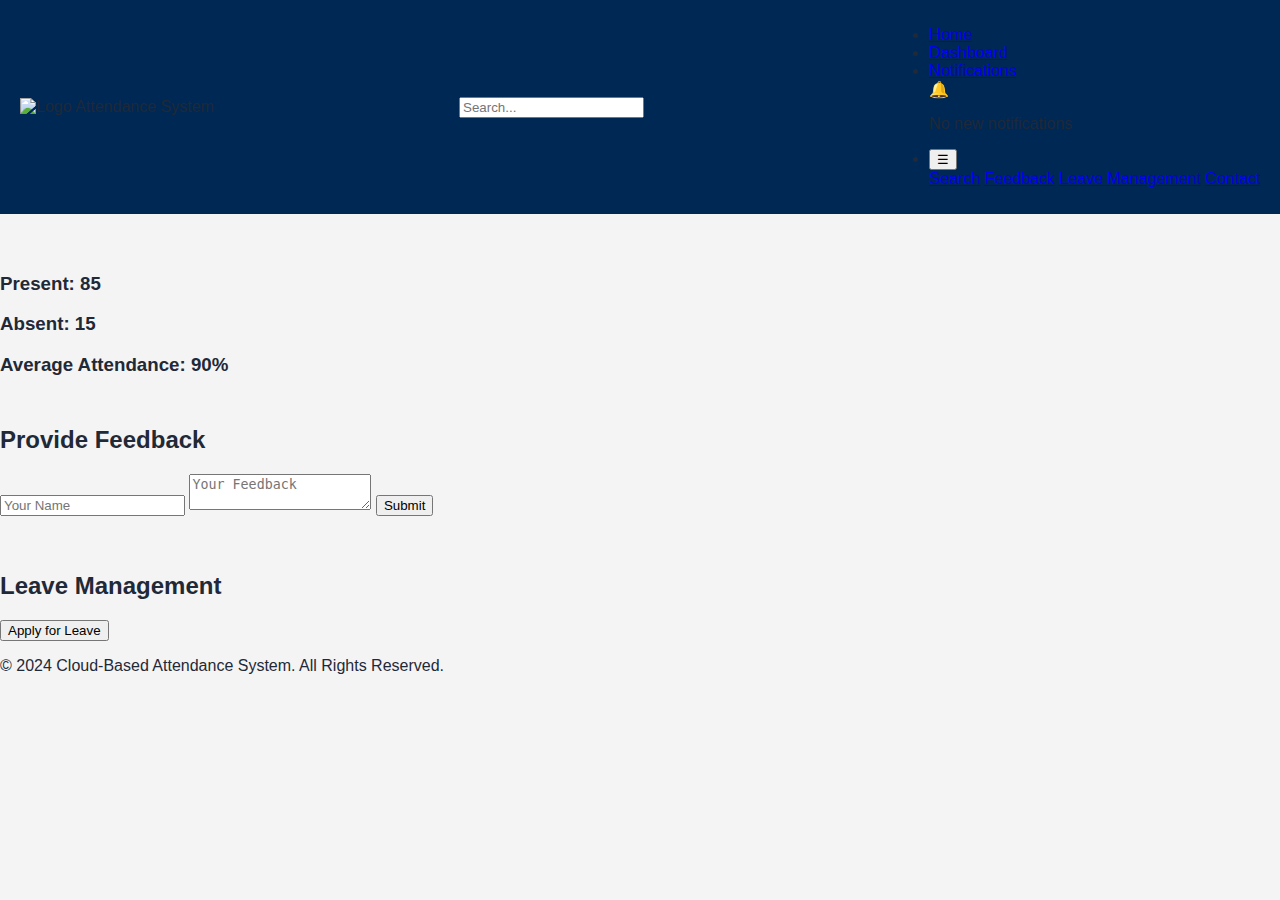
==== homepage.html @ ccf09b4a "Merge pull request #1 from harsh-aggarwal-7/patch-2" ====
<!DOCTYPE html>
<html lang="en">
  <head>
    <meta charset="UTF-8" />
    <meta name="viewport" content="width=device-width, initial-scale=1.0" />
    <title>Cloud-Based Attendance System</title>
    <style>
      /* Basic styles */
      /* body {
            margin: 0;
            font-family: Arial, sans-serif;
            background-color: #F3F4F6;
            color: #1F2937;
        } */

      body {
        margin: 0;
        padding: 0;
        font-family: "Arial", sans-serif;
        background-color: #f4f4f4;
        /* color: white; */
        color: #1f2937;
        background-image: url(assets/cloud-bg.avif);
      }

      /* Navbar styling */
      nav {
        background-color: #002855;
        display: flex;
        justify-content: space-between;
        align-items: center;
        padding: 10px 20px;
        position: sticky;
        top: 0;
        z-index: 1000;
      }
      nav ul li a:hover {
    color: #ffcc00;
    transform: scale(1.1); 
    transition: all 0.3s ease;
      nav ul li {
        display: inline;
      }
      nav ul li a {
        color: #f4f4f4;
        text-decoration: none;
        font-size: 1.2em;
        transition: color 0.3s;
      }
      nav ul li a:hover {
        color: #ffcc00;
      }

      /* Logo and Name section */
      .logo-name {
        display: flex;
        align-items: center;
      }
      .logo-name img {
        height: 40px;
        width: 40px;
        margin-right: 10px;
      }
      .logo-name span {
        color: #fff;
        font-size: 1.2rem;
        font-weight: bold;
      }

      /* Menu items */
      /* .nav-menu {
    display: flex;
    align-items: center;
    list-style: none;
  } */

      /* Dropdown */
      .dropdown {
        position: relative;
        display: inline-block;
      }

      .dropdown-content {
        display: none;
        position: absolute;
        right: 0;
        background-color: #fff;
        min-width: 160px;
        box-shadow: 0px 8px 16px rgba(0, 0, 0, 0.2);
        z-index: 1;
      }

      .dropdown-content a {
        color: #333;
        padding: 10px 15px;
        text-decoration: none;
        display: block;
        transition: background-color 0.3s;
      }

      .dropdown-content a:hover {
        background-color: #ddd;
      }

      .dropdown:hover .dropdown-content {
        display: block;
      }

      .dropdown-btn {
        background-color: transparent;
        border: none;
        color: #fff;
        font-size: 1.2rem;
        cursor: pointer;
      }

      /* Search bar */
      .search-bar {
        display: none;
        margin: 10px 0;
      }

      .search-bar input[type="text"] {
        padding: 10px;
        width: 100%;
        /* border-radius: 2em; */
      }

      header {
        background-color: #3b82f6;
        color: white;
        padding: 15px;
        display: flex;
        justify-content: space-between;
        align-items: center;
      }
      header nav a {
        margin: 0 15px;
        color: white;
        text-decoration: none;
        font-weight: bold;
      }
      .container {
        max-width: 1200px;
        margin: 20px auto;
        padding: 0 20px;
      }
      .dashboard {
        display: grid;
        grid-template-columns: repeat(3, 1fr);
        gap: 20px;
        margin-bottom: 40px;
      }
      .card {
    .card {
    background: #ffffff; /* Clean white background */
    padding: 25px;
    box-shadow: 0 4px 8px rgba(0, 0, 0, 0.1); 
    border-radius: 8px;
    text-align: center;
    transition: transform 0.3s ease-in-out;
}
.card:hover {
    transform: translateY(-10px); /* Lift effect */
}

      }
      .card h3 {
        margin: 0;
        font-size: 1.5em;
      }
      .feedback-form {
        background-color: white;
        padding: 20px;
        border-radius: 8px;
        box-shadow: 0 4px 8px rgba(0, 0, 0, 0.1);
      }
      .feedback-form input,
.feedback-form textarea {
    width: 100%;
    padding: 12px;
    margin: 12px 0;
    border: 1px solid #d1d5db;
    border-radius: 6px;
    font-size: 1.1em;
}
.feedback-form button {
    background-color: #10b981;
    color: white;
    padding: 12px 30px;
    border: none;
    border-radius: 6px;
    cursor: pointer;
    font-size: 1.1em;
    transition: background-color 0.3s ease;
}
.feedback-form button:hover {
    background-color: #059669;
    transform: scale(1.05);

      }
      /* Notifications */
      .notifications {
        position: relative;
      }
      .notifications .bell {
        font-size: 1.5em;
        cursor: pointer;
      }
      .notifications-dropdown {
        display: none;
        position: absolute;
        right: 0;
        background-color: white;
        box-shadow: 0 4px 8px rgba(0, 0, 0, 0.1);
        padding: 20px;
        width: 300px;
      }
      .notifications-dropdown.show {
        display: block;
      }

      /* Footer */
      footer {
        background-color: #001f3f;
        padding: 15px;
        text-align: center;
        color: #f4f4f4;
      }

      /* Responsiveness */
      @media (max-width: 768px) {
        nav ul {
          display: none;
        }
        section {
          height: 60vh;
        }
        .features {
          padding: 30px 0;
        }
        .login-form {
          width: 90%;
        }
      }
    </style>
  </head>
  <body>
    <!-- Navbar -->
    <nav>
      <!-- left side me logo and name -->
      <div class="logo-name">
        <img src="logo.png" alt="Logo" />
        <span>Attendance System</span>
      </div>

      <!-- Search Bar -->
      <div class="search-bar" id="search-bar">
        <input type="text" placeholder="Search..." />
      </div>
      <!-- Right side menu  -->
      <ul>
        <li><a href="#">Home</a></li>
        <li><a href="#dashboard">Dashboard</a></li>

        <li><a href="#notifications">Notifications</a></li>

        <div class="notifications">
          <span class="bell">🔔</span>
          <div class="notifications-dropdown" id="notification-dropdown">
            <p>No new notifications</p>
          </div>
        </div>

        <!-- dropdown menu -->

        <li class="dropdown">
          <button class="dropdown-btn">&#9776;</button>
          <div class="dropdown-content">
            <a href="#" id="search-trigger">Search</a>

            <a href="#feedback">Feedback</a>
            <a href="#leave">Leave Management</a>
            <a href="#contact">Contact</a>
          </div>
        </li>
      </ul>
    </nav>

    <div class="container">
    <section id="dashboard" class="dashboard" style="padding-top: 40px;">
        <div class="card">
            <h3>Present: 85</h3>
        </div>
        <div class="card">
            <h3>Absent: 15</h3>
        </div>
        <div class="card">
            <h3>Average Attendance: 90%</h3>
        </div>
    </section>

    <!-- Feedback section -->
    <section id="feedback" style="margin-top: 50px;">
        <div class="feedback-form">
            <h2>Provide Feedback</h2>
            <input type="text" placeholder="Your Name" />
            <textarea placeholder="Your Feedback"></textarea>
            <button>Submit</button>
        </div>
    </section>
</div>

      <br /><br />

      <section id="leave">
        <div class="card">
          <h2>Leave Management</h2>
          <button>Apply for Leave</button>
        </div>
      </section>
    </div>

    <!-- Footer part -->
    <footer id="contact">
      <p>&copy; 2024 Cloud-Based Attendance System. All Rights Reserved.</p>
    </footer>

    <script>
      // Notifications dropdown toggle
      document.querySelector(".bell").addEventListener("click", () => {
        const dropdown = document.getElementById("notification-dropdown");
        dropdown.classList.toggle("show");
      });
    </script>
  </body>
</html>
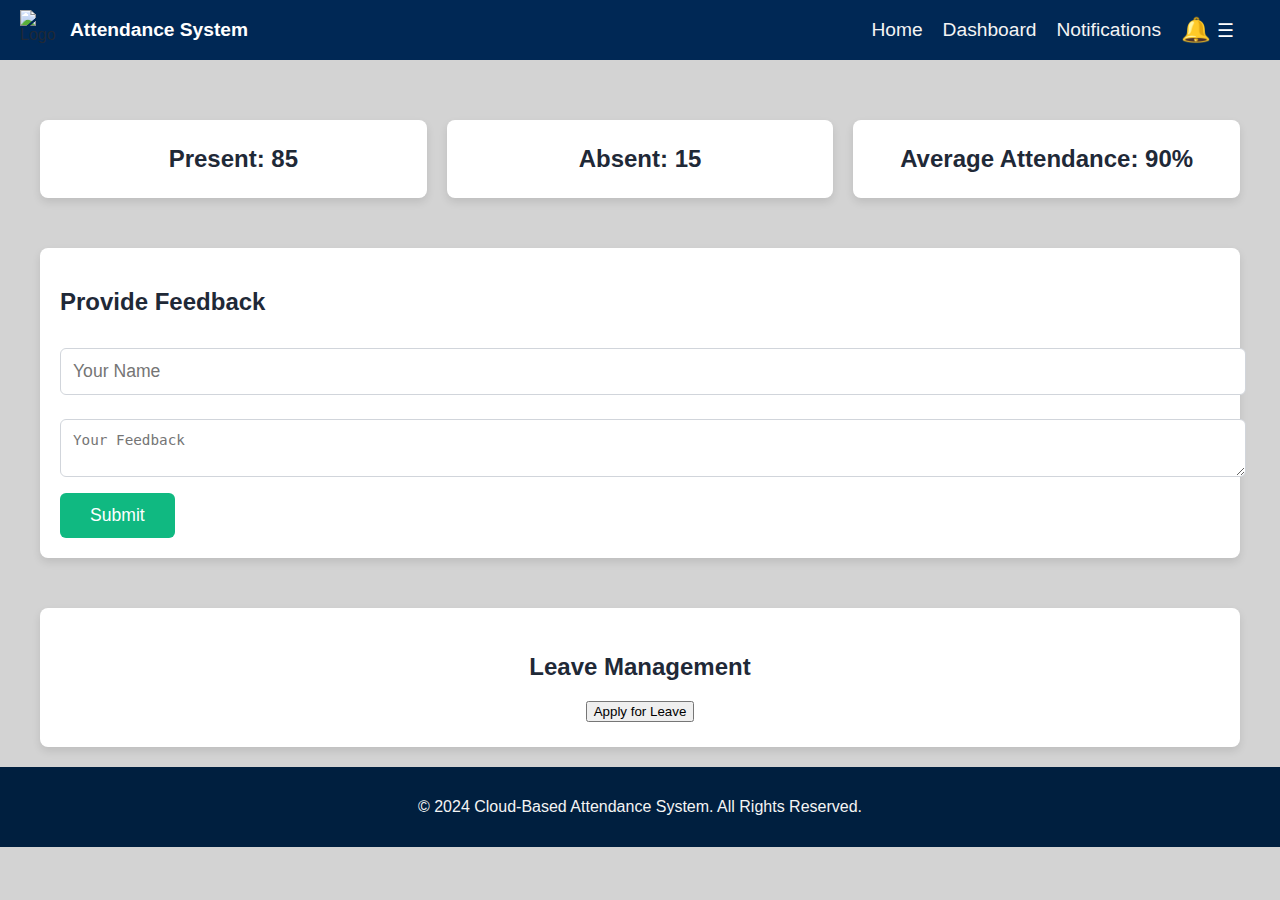
==== commit 0200c00c: "updated feature section to hide by default, fixed some css" ====
--- a/homepage.html
+++ b/homepage.html
@@ -6,19 +6,11 @@
     <title>Cloud-Based Attendance System</title>
     <style>
       /* Basic styles */
-      /* body {
-            margin: 0;
-            font-family: Arial, sans-serif;
-            background-color: #F3F4F6;
-            color: #1F2937;
-        } */
-
       body {
         margin: 0;
         padding: 0;
         font-family: "Arial", sans-serif;
-        background-color: #f4f4f4;
-        /* color: white; */
+        background-color: rgb(211,211,211);
         color: #1f2937;
         background-image: url(assets/cloud-bg.avif);
       }
@@ -34,12 +26,16 @@
         top: 0;
         z-index: 1000;
       }
-      nav ul li a:hover {
-    color: #ffcc00;
-    transform: scale(1.1); 
-    transition: all 0.3s ease;
+      nav ul {
+        list-style: none;
+        display: flex;
+        align-items: center;
+        margin: 0;
+        padding: 0;
+      }
       nav ul li {
-        display: inline;
+        display: inline-block;
+        margin-right: 20px;
       }
       nav ul li a {
         color: #f4f4f4;
@@ -49,6 +45,8 @@
       }
       nav ul li a:hover {
         color: #ffcc00;
+        transform: scale(1.1);
+        transition: all 0.3s ease;
       }
 
       /* Logo and Name section */
@@ -66,13 +64,6 @@
         font-size: 1.2rem;
         font-weight: bold;
       }
-
-      /* Menu items */
-      /* .nav-menu {
-    display: flex;
-    align-items: center;
-    list-style: none;
-  } */
 
       /* Dropdown */
       .dropdown {
@@ -123,90 +114,83 @@
       .search-bar input[type="text"] {
         padding: 10px;
         width: 100%;
-        /* border-radius: 2em; */
-      }
-
-      header {
-        background-color: #3b82f6;
-        color: white;
-        padding: 15px;
-        display: flex;
-        justify-content: space-between;
-        align-items: center;
-      }
-      header nav a {
-        margin: 0 15px;
-        color: white;
-        text-decoration: none;
-        font-weight: bold;
-      }
+      }
+
+      /* Container and sections */
       .container {
         max-width: 1200px;
         margin: 20px auto;
         padding: 0 20px;
       }
+
       .dashboard {
         display: grid;
         grid-template-columns: repeat(3, 1fr);
         gap: 20px;
         margin-bottom: 40px;
       }
+
       .card {
-    .card {
-    background: #ffffff; /* Clean white background */
-    padding: 25px;
-    box-shadow: 0 4px 8px rgba(0, 0, 0, 0.1); 
-    border-radius: 8px;
-    text-align: center;
-    transition: transform 0.3s ease-in-out;
-}
-.card:hover {
-    transform: translateY(-10px); /* Lift effect */
-}
-
-      }
+        background: #ffffff;
+        padding: 25px;
+        box-shadow: 0 4px 8px rgba(0, 0, 0, 0.1);
+        border-radius: 8px;
+        text-align: center;
+        transition: transform 0.3s ease-in-out;
+      }
+
+      .card:hover {
+        transform: translateY(-10px);
+      }
+
       .card h3 {
         margin: 0;
         font-size: 1.5em;
       }
+
       .feedback-form {
         background-color: white;
         padding: 20px;
         border-radius: 8px;
         box-shadow: 0 4px 8px rgba(0, 0, 0, 0.1);
       }
+
       .feedback-form input,
-.feedback-form textarea {
-    width: 100%;
-    padding: 12px;
-    margin: 12px 0;
-    border: 1px solid #d1d5db;
-    border-radius: 6px;
-    font-size: 1.1em;
-}
-.feedback-form button {
-    background-color: #10b981;
-    color: white;
-    padding: 12px 30px;
-    border: none;
-    border-radius: 6px;
-    cursor: pointer;
-    font-size: 1.1em;
-    transition: background-color 0.3s ease;
-}
-.feedback-form button:hover {
-    background-color: #059669;
-    transform: scale(1.05);
-
-      }
+      .feedback-form textarea {
+        width: 100%;
+        padding: 12px;
+        margin: 12px 0;
+        border: 1px solid #d1d5db;
+        border-radius: 6px;
+        font-size: 1.1em;
+      }
+
+      .feedback-form button {
+        background-color: #10b981;
+        color: white;
+        padding: 12px 30px;
+        border: none;
+        border-radius: 6px;
+        cursor: pointer;
+        font-size: 1.1em;
+        transition: background-color 0.3s ease;
+      }
+
+      .feedback-form button:hover {
+        background-color: #059669;
+        transform: scale(1.05);
+      }
+
       /* Notifications */
       .notifications {
         position: relative;
       }
+
       .notifications .bell {
         font-size: 1.5em;
         cursor: pointer;
       }
+
       .notifications-dropdown {
         display: none;
         position: absolute;
@@ -216,6 +200,7 @@
         padding: 20px;
         width: 300px;
       }
+
       .notifications-dropdown.show {
         display: block;
       }
@@ -233,14 +218,8 @@
         nav ul {
           display: none;
         }
-        section {
-          height: 60vh;
-        }
-        .features {
-          padding: 30px 0;
-        }
-        .login-form {
-          width: 90%;
+        .dashboard {
+          grid-template-columns: 1fr;
         }
       }
     </style>
@@ -248,7 +227,6 @@
   <body>
     <!-- Navbar -->
     <nav>
-      <!-- left side me logo and name -->
       <div class="logo-name">
         <img src="logo.png" alt="Logo" />
         <span>Attendance System</span>
@@ -258,11 +236,10 @@
       <div class="search-bar" id="search-bar">
         <input type="text" placeholder="Search..." />
       </div>
-      <!-- Right side menu  -->
+
       <ul>
         <li><a href="#">Home</a></li>
         <li><a href="#dashboard">Dashboard</a></li>
-
         <li><a href="#notifications">Notifications</a></li>
 
         <div class="notifications">
@@ -272,13 +249,10 @@
           </div>
         </div>
 
-        <!-- dropdown menu -->
-
         <li class="dropdown">
           <button class="dropdown-btn">&#9776;</button>
           <div class="dropdown-content">
             <a href="#" id="search-trigger">Search</a>
-
             <a href="#feedback">Feedback</a>
             <a href="#leave">Leave Management</a>
             <a href="#contact">Contact</a>
@@ -288,32 +262,31 @@
     </nav>
 
     <div class="container">
-    <section id="dashboard" class="dashboard" style="padding-top: 40px;">
+      <!-- Dashboard section -->
+      <section id="dashboard" class="dashboard" style="padding-top: 40px;">
         <div class="card">
-            <h3>Present: 85</h3>
+          <h3>Present: 85</h3>
         </div>
         <div class="card">
-            <h3>Absent: 15</h3>
+          <h3>Absent: 15</h3>
         </div>
         <div class="card">
-            <h3>Average Attendance: 90%</h3>
-        </div>
-    </section>
-
-    <!-- Feedback section -->
-    <section id="feedback" style="margin-top: 50px;">
+          <h3>Average Attendance: 90%</h3>
+        </div>
+      </section>
+
+      <!-- Feedback section -->
+      <section id="feedback" style="margin-top: 50px;">
         <div class="feedback-form">
-            <h2>Provide Feedback</h2>
-            <input type="text" placeholder="Your Name" />
-            <textarea placeholder="Your Feedback"></textarea>
-            <button>Submit</button>
-        </div>
-    </section>
-</div>
-
-      <br /><br />
-
-      <section id="leave">
+          <h2>Provide Feedback</h2>
+          <input type="text" placeholder="Your Name" />
+          <textarea placeholder="Your Feedback"></textarea>
+          <button>Submit</button>
+        </div>
+      </section>
+
+      <!-- Leave Management section -->
+      <section id="leave" style="margin-top: 50px;">
         <div class="card">
           <h2>Leave Management</h2>
           <button>Apply for Leave</button>
@@ -321,7 +294,7 @@
       </section>
     </div>
 
-    <!-- Footer part -->
+    <!-- Footer -->
     <footer id="contact">
       <p>&copy; 2024 Cloud-Based Attendance System. All Rights Reserved.</p>
     </footer>
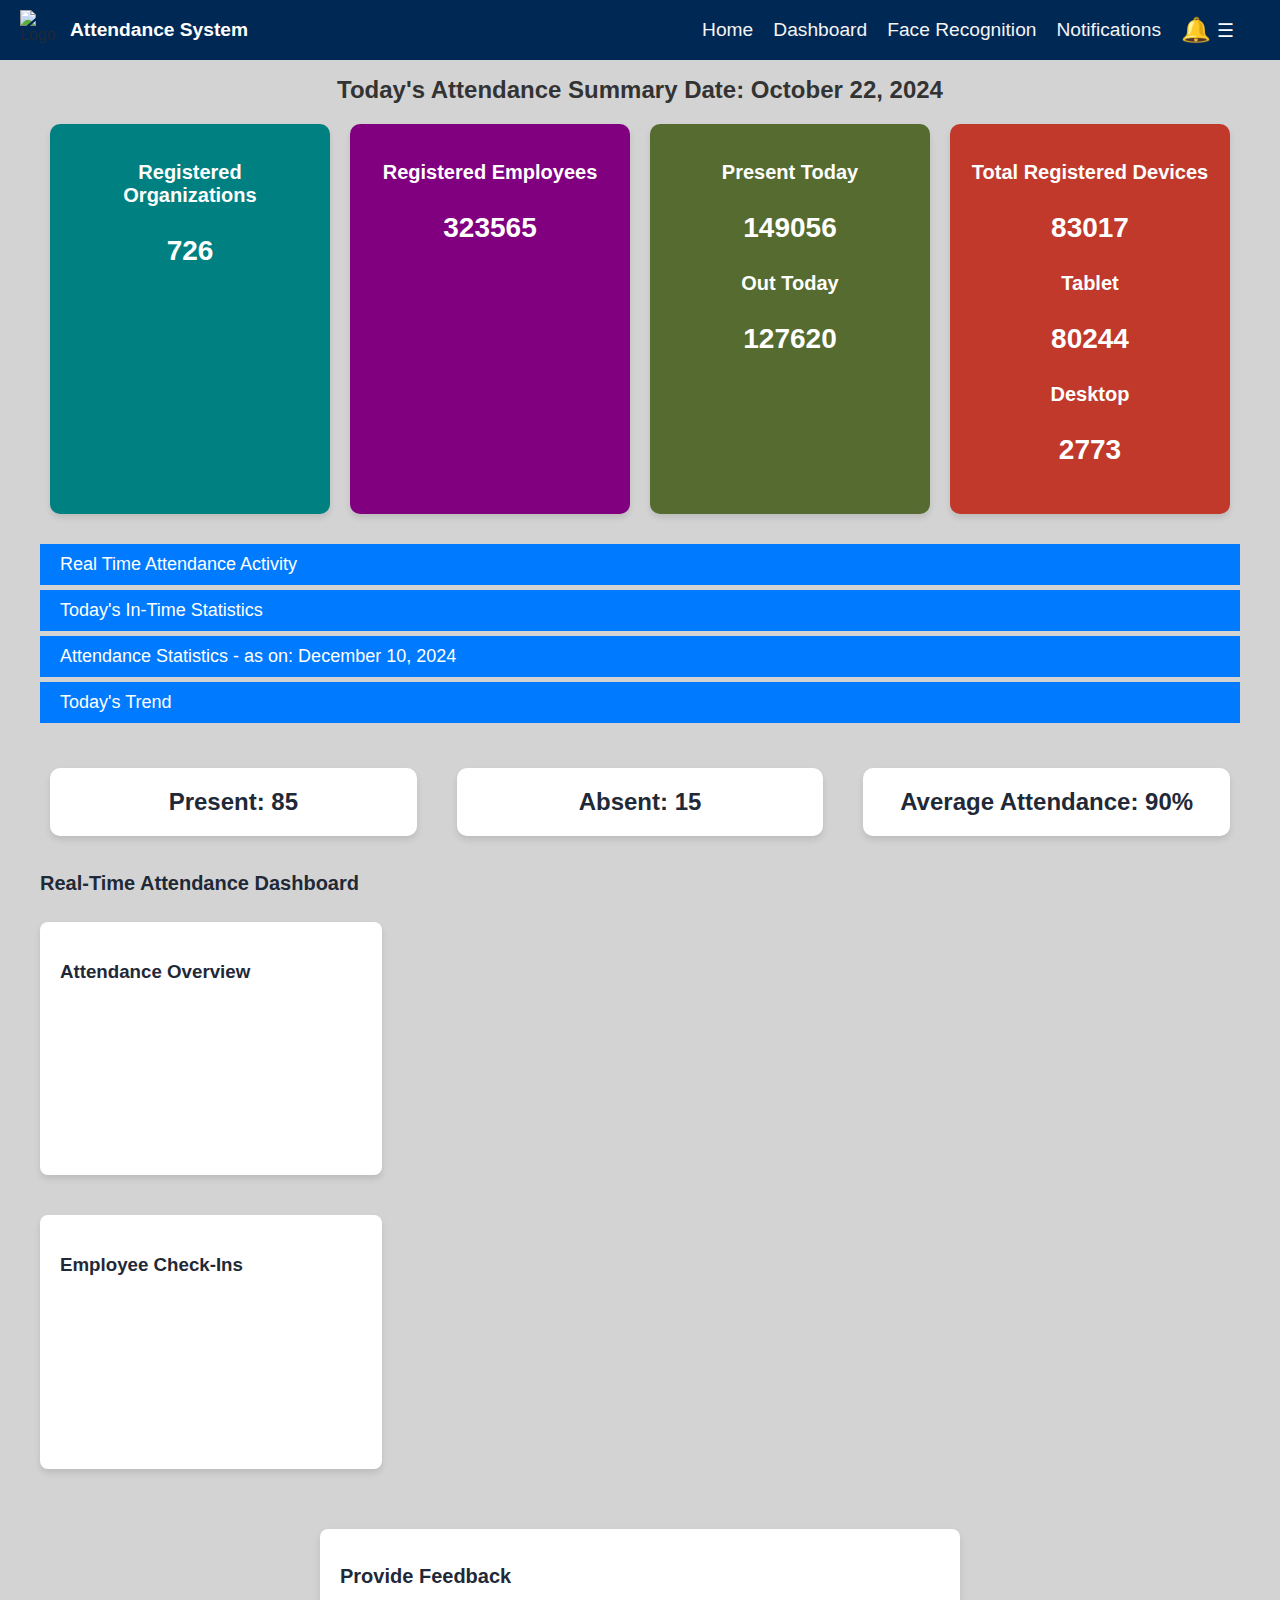
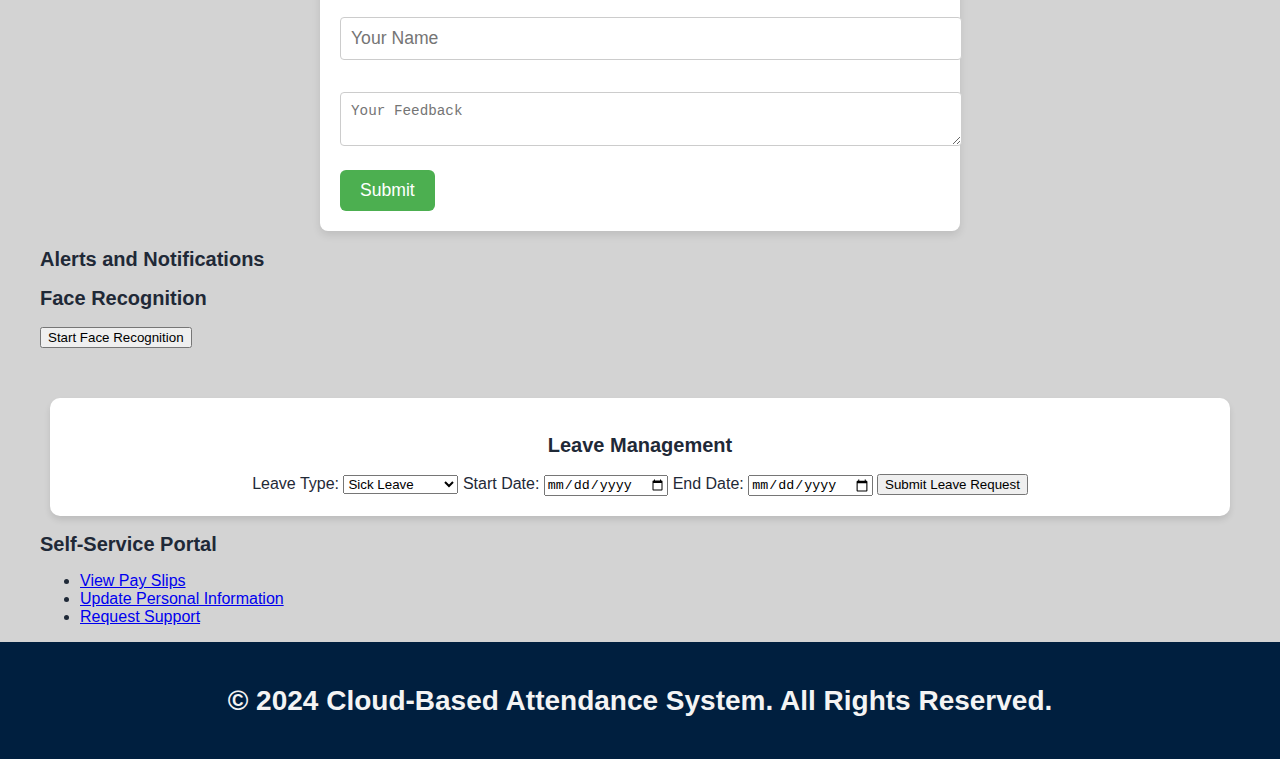
==== commit bc3398c5: "Added dashboard in homepage" ====
--- a/homepage.html
+++ b/homepage.html
@@ -4,18 +4,18 @@
     <meta charset="UTF-8" />
     <meta name="viewport" content="width=device-width, initial-scale=1.0" />
     <title>Cloud-Based Attendance System</title>
+    <script src="https://cdn.jsdelivr.net/npm/chart.js"></script> <!-- Chart.js -->
     <style>
-      /* Basic styles */
+      /* General Styles */
       body {
         margin: 0;
         padding: 0;
         font-family: "Arial", sans-serif;
-        background-color: rgb(211,211,211);
+        background-color: rgb(211, 211, 211);
         color: #1f2937;
-        background-image: url(assets/cloud-bg.avif);
-      }
-
-      /* Navbar styling */
+        /* background-image: url(assets/cloud-bg.avif); */
+      }
+ /* Navbar styling */
       nav {
         background-color: #002855;
         display: flex;
@@ -26,6 +26,7 @@
         top: 0;
         z-index: 1000;
       }
+
       nav ul {
         list-style: none;
         display: flex;
@@ -33,23 +34,30 @@
         margin: 0;
         padding: 0;
       }
+
       nav ul li {
         display: inline-block;
         margin-right: 20px;
       }
+
       nav ul li a {
         color: #f4f4f4;
         text-decoration: none;
         font-size: 1.2em;
-        transition: color 0.3s;
-      }
+        transition: color 0.3s ease;
+      }
+
       nav ul li a:hover {
         color: #ffcc00;
         transform: scale(1.1);
         transition: all 0.3s ease;
       }
-
-      /* Logo and Name section */
+      .menu-toggle {
+        display: none;
+        cursor: pointer;
+        font-size: 1.5rem;
+        color: #fff;
+      }
       .logo-name {
         display: flex;
         align-items: center;
@@ -59,18 +67,16 @@
         width: 40px;
         margin-right: 10px;
       }
+
       .logo-name span {
         color: #fff;
         font-size: 1.2rem;
         font-weight: bold;
       }
-
-      /* Dropdown */
       .dropdown {
         position: relative;
         display: inline-block;
       }
-
       .dropdown-content {
         display: none;
         position: absolute;
@@ -80,15 +86,13 @@
         box-shadow: 0px 8px 16px rgba(0, 0, 0, 0.2);
         z-index: 1;
       }
-
       .dropdown-content a {
         color: #333;
         padding: 10px 15px;
         text-decoration: none;
         display: block;
         transition: background-color 0.3s;
-      }
-
+      } 
       .dropdown-content a:hover {
         background-color: #ddd;
       }
@@ -96,7 +100,6 @@
       .dropdown:hover .dropdown-content {
         display: block;
       }
-
       .dropdown-btn {
         background-color: transparent;
         border: none;
@@ -104,8 +107,6 @@
         font-size: 1.2rem;
         cursor: pointer;
       }
-
-      /* Search bar */
       .search-bar {
         display: none;
         margin: 10px 0;
@@ -116,7 +117,6 @@
         width: 100%;
       }
 
-      /* Container and sections */
       .container {
         max-width: 1200px;
         margin: 20px auto;
@@ -142,12 +142,17 @@
       .card:hover {
         transform: translateY(-10px);
       }
-
       .card h3 {
         margin: 0;
         font-size: 1.5em;
       }
-
+      .charts-container {
+        display: flex;
+        flex-wrap: wrap;
+        gap: 20px;
+      }
+
+    
       .feedback-form {
         background-color: white;
         padding: 20px;
@@ -166,7 +171,7 @@
       }
 
       .feedback-form button {
-        background-color: #10b981;
+        background-color: #002855;
         color: white;
         padding: 12px 30px;
         border: none;
@@ -177,11 +182,10 @@
       }
 
       .feedback-form button:hover {
-        background-color: #059669;
+        background-color: #002855;
         transform: scale(1.05);
       }
 
-      /* Notifications */
       .notifications {
         position: relative;
       }
@@ -205,21 +209,185 @@
         display: block;
       }
 
-      /* Footer */
+      .feedback-form,
+        .leave-form {
+            max-width: 600px;
+            margin: 0 auto;
+        }
+
+        .feedback-form label,
+        .leave-form label {
+            display: block;
+            margin-bottom: 8px;
+            font-weight: bold;
+        }
+
+        .feedback-form input,
+        .feedback-form textarea,
+        .leave-form input,
+        .leave-form select {
+            width: 100%;
+            padding: 10px;
+            margin-bottom: 20px;
+            border: 1px solid #ccc;
+            border-radius: 4px;
+        }
+
+        .feedback-form button,
+        .leave-form button {
+            background-color: #4CAF50;
+            color: white;
+            border: none;
+            padding: 10px 20px;
+            cursor: pointer;
+        }
+
+        .container {
+    max-width: 1200px;
+    margin: 0 auto;
+}
+
+h1 {
+    text-align: center;
+    margin-bottom: 20px;
+    font-size: 24px;
+    color: #333;
+}
+
+.stats-container {
+    display: flex;
+    justify-content: space-between;
+    margin-bottom: 30px;
+}
+
+.card {
+    flex: 1;
+    background-color: #fff;
+    border-radius: 10px;
+    padding: 20px;
+    margin: 0 10px;
+    text-align: center;
+    box-shadow: 0 4px 6px rgba(0, 0, 0, 0.1);
+}
+
+.teal {
+    background-color: #008080;
+    color: #fff;
+}
+
+.purple {
+    background-color: #800080;
+    color: #fff;
+}
+
+.green {
+    background-color: #556B2F;
+    color: #fff;
+}
+
+.red {
+    background-color: #C0392B;
+    color: #fff;
+}
+
+h2 {
+    font-size: 20px;
+}
+
+p {
+    font-size: 28px;
+    font-weight: bold;
+}
+.collapsible {
+    background-color: #007BFF;
+    color: white;
+    cursor: pointer;
+    padding: 10px 20px;
+    width: 100%;
+    border: none;
+    text-align: left;
+    outline: none;
+    font-size: 18px;
+    margin-bottom: 5px;
+}
+.collapsible.active, .collapsible:hover {
+    background-color: #0056b3;
+}
+.content {
+    padding: 0 18px;
+    display: none;
+    overflow: hidden;
+    background-color: #f9f9f9;
+    margin-bottom: 10px;
+    border-left: 5px solid #333;
+}
+.content p {
+    padding: 10px;
+}
+
+
+.stats-footer {
+    display: flex;
+    justify-content: space-around;
+    margin-top: 20px;
+    font-size: 18px;
+}
+
+.stat-item {
+    text-align: center;
+}
+
+.stat-item span {
+    display: block;
+    font-size: 14px;
+    color: #777;
+}
+
+
+        
+
+        .chart-card {
+            
+            width: 78%;
+    margin: 10px 0;
+            padding: 20px;
+            background-color: #fff;
+            border-radius: 8px;
+            box-shadow: 0 4px 6px rgba(0, 0, 0, 0.1);
+        }
+
       footer {
         background-color: #001f3f;
         padding: 15px;
         text-align: center;
         color: #f4f4f4;
       }
-
-      /* Responsiveness */
+      /*  Responsiveness */ 
+      @media (max-width: 1024px) {
+        .dashboard {
+          grid-template-columns: repeat(2, 1fr);
+        }
+      }
+
       @media (max-width: 768px) {
         nav ul {
           display: none;
         }
+
+        .menu-toggle {
+          display: block;
+        }
+
         .dashboard {
           grid-template-columns: 1fr;
+        }
+
+        .search-bar {
+          display: block;
+        }
+
+        .dropdown-content {
+          right: 0;
         }
       }
     </style>
@@ -228,27 +396,21 @@
     <!-- Navbar -->
     <nav>
       <div class="logo-name">
-        <img src="logo.png" alt="Logo" />
-        <span>Attendance System</span>
+        <img src="logo.png" alt="Logo"  />
+        <span >Attendance System</span>
       </div>
-
-      <!-- Search Bar -->
-      <div class="search-bar" id="search-bar">
-        <input type="text" placeholder="Search..." />
-      </div>
-
+      <span class="menu-toggle">&#9776;</span>
       <ul>
         <li><a href="#">Home</a></li>
         <li><a href="#dashboard">Dashboard</a></li>
+        <li><a href="#face-recognition">Face Recognition</a></li>
         <li><a href="#notifications">Notifications</a></li>
-
         <div class="notifications">
           <span class="bell">🔔</span>
           <div class="notifications-dropdown" id="notification-dropdown">
             <p>No new notifications</p>
           </div>
         </div>
-
         <li class="dropdown">
           <button class="dropdown-btn">&#9776;</button>
           <div class="dropdown-content">
@@ -260,6 +422,75 @@
         </li>
       </ul>
     </nav>
+
+    <div class="container">
+      <h1>Today's Attendance Summary Date: October 22, 2024</h1>
+      
+      <!-- Stats Cards -->
+      <div class="stats-container">
+          <div class="card teal">
+              <h2>Registered Organizations</h2>
+              <p>726</p>
+          </div>
+          <div class="card purple">
+              <h2>Registered Employees</h2>
+              <p>323565</p>
+          </div>
+          <div class="card green">
+              <h2>Present Today</h2>
+              <p>149056</p>
+              <h2>Out Today</h2>
+              <p>127620</p>
+          </div>
+          <div class="card red">
+              <h2>Total Registered Devices</h2>
+              <p>83017</p>
+              <h2>Tablet</h2>
+              <p>80244</p>
+              <h2>Desktop</h2>
+              <p>2773</p>
+          </div>
+      </div>
+
+      <!-- Collapsible Sections -->
+      <button class="collapsible">Real Time Attendance Activity</button>
+      <div class="content">
+          <div class="chart-card">
+               <!-- Real-Time Attendance Activity -->
+              <h3>Real Time Attendance Activity</h3>
+              <canvas id="realTimeChart"></canvas>
+          </div>
+          <p>Details for real-time activity will be displayed here.</p>
+      </div>
+
+      <button class="collapsible">Today's In-Time Statistics</button>
+      <div class="content">
+          <p>In-time statistics will go here.</p>
+          
+      </div>
+
+      <button class="collapsible">Attendance Statistics - as on: December 10, 2024</button>
+      <div class="content">
+          <!-- Attendance Statistics -->
+          <div class="chart-card">
+              <h3>Attendance Statistics - as on: December 10, 2024</h3>
+              <canvas id="attendanceStatsChart"></canvas>
+              <div class="stats-footer">
+                  <div class="stat-item">09:36 <br> <span>Average In-Time</span></div>
+                  <div class="stat-item">17:39 <br> <span>Average Out-Time</span></div>
+                  <div class="stat-item">0.92 sec <br> <span>Authentication Time</span></div>
+              </div>
+          </div>
+          <p>Statistics for the previous day.</p>
+      </div>
+
+      <button class="collapsible">Today's Trend</button>
+      <div class="content">
+          <p>Trend details will go here.</p>
+      </div>
+      
+      </div>
+  </div>
 
     <div class="container">
       <!-- Dashboard section -->
@@ -273,8 +504,20 @@
         <div class="card">
           <h3>Average Attendance: 90%</h3>
         </div>
+        <div>
+          <h2>Real-Time Attendance Dashboard</h2>
+          <div class="charts-container">
+            <div class="chart-card">
+              <h3>Attendance Overview</h3>
+              <canvas id="attendanceOverviewChart"></canvas>
+            </div>
+            <div class="chart-card">
+              <h3>Employee Check-Ins</h3>
+              <canvas id="employeeCheckInChart"></canvas>
+            </div>
+          </div>
+        </div>
       </section>
-
       <!-- Feedback section -->
       <section id="feedback" style="margin-top: 50px;">
         <div class="feedback-form">
@@ -285,25 +528,218 @@
         </div>
       </section>
 
-      <!-- Leave Management section -->
-      <section id="leave" style="margin-top: 50px;">
-        <div class="card">
-          <h2>Leave Management</h2>
-          <button>Apply for Leave</button>
-        </div>
-      </section>
+      
+
+      <!-- Alerts and Notifications Section -->
+      <section id="alerts">
+        <h2>Alerts and Notifications</h2>
+        <ul id="notifications-list">
+            <!-- Notifications will appear here -->
+        </ul>
+    </section>
+
+    <!-- Face Recognition Section -->
+    <section id="face-recognition">
+      <h2>Face Recognition</h2>
+      <button id="start-recognition">Start Face Recognition</button>
+      <div id="recognition-result"></div>
+  </section>
+
+  <!-- Leave Management section -->
+  <section id="leave" style="margin-top: 50px;">
+    <div class="card">
+      <h2>Leave Management</h2>
+      <form id="leave-form">
+        <label for="leave-type">Leave Type:</label>
+        <select id="leave-type">
+            <option value="sick">Sick Leave</option>
+            <option value="vacation">Vacation</option>
+            <option value="personal">Personal Leave</option>
+        </select>
+
+        <label for="leave-start">Start Date:</label>
+        <input type="date" id="leave-start">
+
+        <label for="leave-end">End Date:</label>
+        <input type="date" id="leave-end">
+
+        <button id="submit-leave">Submit Leave Request</button>
+        <div id="leave-response"></div>
+    </form>
     </div>
-
-    <!-- Footer -->
+  </section>
+
+  <!-- Self-Service Portal Section -->
+  <section id="self-service">
+    <h2>Self-Service Portal</h2>
+    <ul>
+        <li><a href="#">View Pay Slips</a></li>
+        <li><a href="#">Update Personal Information</a></li>
+        <li><a href="#">Request Support</a></li>
+    </ul>
+</section>
+
+    </div>
+
     <footer id="contact">
       <p>&copy; 2024 Cloud-Based Attendance System. All Rights Reserved.</p>
     </footer>
 
     <script>
-      // Notifications dropdown toggle
-      document.querySelector(".bell").addEventListener("click", () => {
+// Notifications dropdown toggle
+document.querySelector(".bell").addEventListener("click", () => {
         const dropdown = document.getElementById("notification-dropdown");
         dropdown.classList.toggle("show");
+      });
+
+    // Load the charts when the DOM is fully loaded
+    document.addEventListener('DOMContentLoaded', () => {
+    // Real Time Attendance Activity Chart
+    const realTimeCtx = document.getElementById('realTimeChart').getContext('2d');
+    const realTimeChart = new Chart(realTimeCtx, {
+        type: 'line',
+        data: {
+            labels: ['21:09:00', '21:09:10', '21:09:20', '21:09:30', '21:09:40', '21:09:50'],
+            datasets: [{
+                label: 'Attendance Count',
+                data: [21440, 21438, 21435, 21432, 21429, 21425],
+                borderColor: 'rgba(54, 162, 235, 1)',
+                backgroundColor: 'rgba(54, 162, 235, 0.2)',
+                fill: true,
+                lineTension: 0.1
+            }]
+        },
+        options: {
+            scales: {
+                x: {
+                    title: {
+                        display: true,
+                        text: 'Time'
+                    }
+                },
+                y: {
+                    title: {
+                        display: true,
+                        text: 'Attendance Count'
+                    }
+                }
+            }
+        }
+    });
+
+    // Attendance Statistics Chart
+    const attendanceCtx = document.getElementById('attendanceStatsChart').getContext('2d');
+    const attendanceChart = new Chart(attendanceCtx, {
+        type: 'line',
+        data: {
+            labels: ['15th Oct', '16th Oct', '17th Oct', '18th Oct', '19th Oct', '20th Oct', '21st Oct'],
+            datasets: [{
+                label: 'Active Users',
+                data: [100000, 95000, 90000, 85000, 70000, 50000, 100000],
+                borderColor: 'rgba(75, 192, 192, 1)',
+                backgroundColor: 'rgba(75, 192, 192, 0.2)',
+                fill: true
+            }, {
+                label: 'Biometric Terminals',
+                data: [80244, 75000, 80000, 81000, 78000, 72000, 80244],
+                borderColor: 'rgba(255, 159, 64, 1)',
+                backgroundColor: 'rgba(255, 159, 64, 0.2)',
+                fill: true
+            }, {
+                label: 'Desktop Devices',
+                data: [3100, 3000, 2900, 2800, 2700, 2600, 2773],
+                borderColor: 'rgba(153, 102, 255, 1)',
+                backgroundColor: 'rgba(153, 102, 255, 0.2)',
+                fill: true
+            }]
+        },
+        options: {
+            scales: {
+                x: {
+                    title: {
+                        display: true,
+                        text: 'Date'
+                    }
+                },
+                y: {
+                    title: {
+                        display: true,
+                        text: 'Count'
+                    }
+                }
+            }
+        }
+    });
+});
+
+// JavaScript for collapsible sections
+document.addEventListener('DOMContentLoaded', () => {
+    const collapsibles = document.querySelectorAll('.collapsible');
+    
+    collapsibles.forEach(item => {
+        item.addEventListener('click', function() {
+            this.classList.toggle('active');
+            
+            const content = this.nextElementSibling;
+            if (content.style.display === 'block') {
+                content.style.display = 'none';
+            } else {
+                content.style.display = 'block';
+            }
+        });
+    });
+});
+
+      document.addEventListener('DOMContentLoaded', () => {
+        // Attendance Overview Chart
+        const attendanceCtx = document.getElementById('attendanceOverviewChart').getContext('2d');
+        new Chart(attendanceCtx, {
+          type: 'line',
+          data: {
+            labels: ['10 AM', '11 AM', '12 PM', '1 PM', '2 PM', '3 PM'],
+            datasets: [
+              {
+                label: 'Employees Present',
+                data: [300, 450, 700, 800, 600, 500],
+                borderColor: '#10b981',
+                backgroundColor: 'rgba(16, 185, 129, 0.2)',
+                fill: true,
+              },
+            ],
+          },
+          options: {
+            responsive: true,
+            plugins: {
+              legend: {
+                display: true,
+              },
+            },
+          },
+        });
+
+        // Employee Check-In Chart
+        const checkInCtx = document.getElementById('employeeCheckInChart').getContext('2d');
+        new Chart(checkInCtx, {
+          type: 'bar',
+          data: {
+            labels: ['Dept A', 'Dept B', 'Dept C', 'Dept D', 'Dept E'],
+            datasets: [
+              {
+                label: 'Check-Ins',
+                data: [80, 120, 60, 150, 100],
+                backgroundColor: ['#3b82f6', '#a78bfa', '#f87171', '#fbbf24', '#10b981'],
+              },
+            ],
+          },
+          options: {
+            responsive: true,
+            plugins: {
+              legend: {
+                display: true,
+              },
+            },
+          },
+        });
       });
     </script>
   </body>
